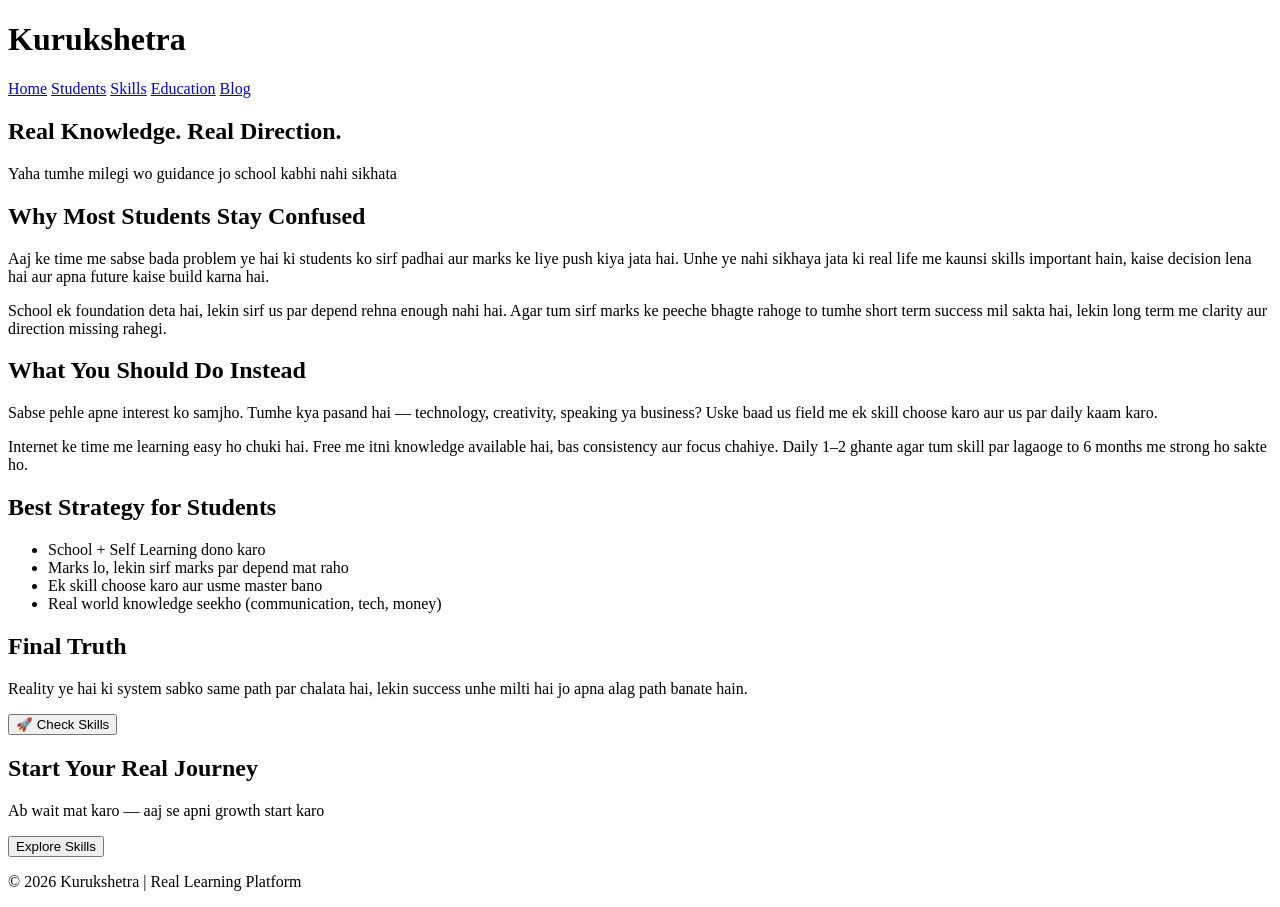
==== blog.html @ 206186b6 "Add files via upload" ====
<!DOCTYPE html>
<html>
<head>
  <title>Real Guidance for Students | Kurukshetra Blog</title>
  <meta name="description" content="Students ke liye real guidance, skills, education system ki reality aur life direction. Yaha se apni growth ka real start kare.">
  <link rel="stylesheet" href="style.css">
  <link rel="icon" href="icon.png">
  <meta charset="UTF-8">
  <meta name="viewport" content="width=device-width, initial-scale=1.0">
</head>

<body>

<!-- HEADER -->
<header>
  <h1>Kurukshetra</h1>
  <nav class="menu">
    <a href="index.html">Home</a>
    <a href="students.html">Students</a>
    <a href="skills.html">Skills</a>
    <a href="education.html">Education</a>
    <a href="#" class="active">Blog</a>
  </nav>
</header>

<!-- HERO -->
<section class="hero">
  <h2>Real Knowledge. Real Direction.</h2>
  <p>Yaha tumhe milegi wo guidance jo school kabhi nahi sikhata</p>
</section>

<!-- MAIN BLOG -->
<section class="blog">

  <h2>Why Most Students Stay Confused</h2>

  <p>
    Aaj ke time me sabse bada problem ye hai ki students ko sirf padhai aur marks ke liye push kiya jata hai.
    Unhe ye nahi sikhaya jata ki real life me kaunsi skills important hain, kaise decision lena hai aur apna future kaise build karna hai.
  </p>

  <p>
    School ek foundation deta hai, lekin sirf us par depend rehna enough nahi hai.
    Agar tum sirf marks ke peeche bhagte rahoge to tumhe short term success mil sakta hai,
    lekin long term me clarity aur direction missing rahegi.
  </p>

  <h2>What You Should Do Instead</h2>

  <p>
    Sabse pehle apne interest ko samjho. Tumhe kya pasand hai — technology, creativity, speaking ya business?
    Uske baad us field me ek skill choose karo aur us par daily kaam karo.
  </p>

  <p>
    Internet ke time me learning easy ho chuki hai. Free me itni knowledge available hai,
    bas consistency aur focus chahiye. Daily 1–2 ghante agar tum skill par lagaoge to 6 months me strong ho sakte ho.
  </p>

  <h2>Best Strategy for Students</h2>

  <ul>
    <li>School + Self Learning dono karo</li>
    <li>Marks lo, lekin sirf marks par depend mat raho</li>
    <li>Ek skill choose karo aur usme master bano</li>
    <li>Real world knowledge seekho (communication, tech, money)</li>
  </ul>

  <h2>Final Truth</h2>

  <p>
    Reality ye hai ki system sabko same path par chalata hai,
    lekin success unhe milti hai jo apna alag path banate hain.
  </p>

</section>
<button class="check-btn-pro" onclick="location.href='skills.html'">
  🚀 Check Skills
</button>

<!-- CTA -->
<section class="cta-pro">
  <div class="cta-box">
    <h2>Start Your Real Journey</h2>
    <p>Ab wait mat karo — aaj se apni growth start karo</p>

    <a href="skills.html">
      <button class="insta-btn">Explore Skills</button>
    </a>
  </div>
</section>

<!-- FOOTER -->
<footer>
  <p>© 2026 Kurukshetra | Real Learning Platform</p>
</footer>

</body>
</html>
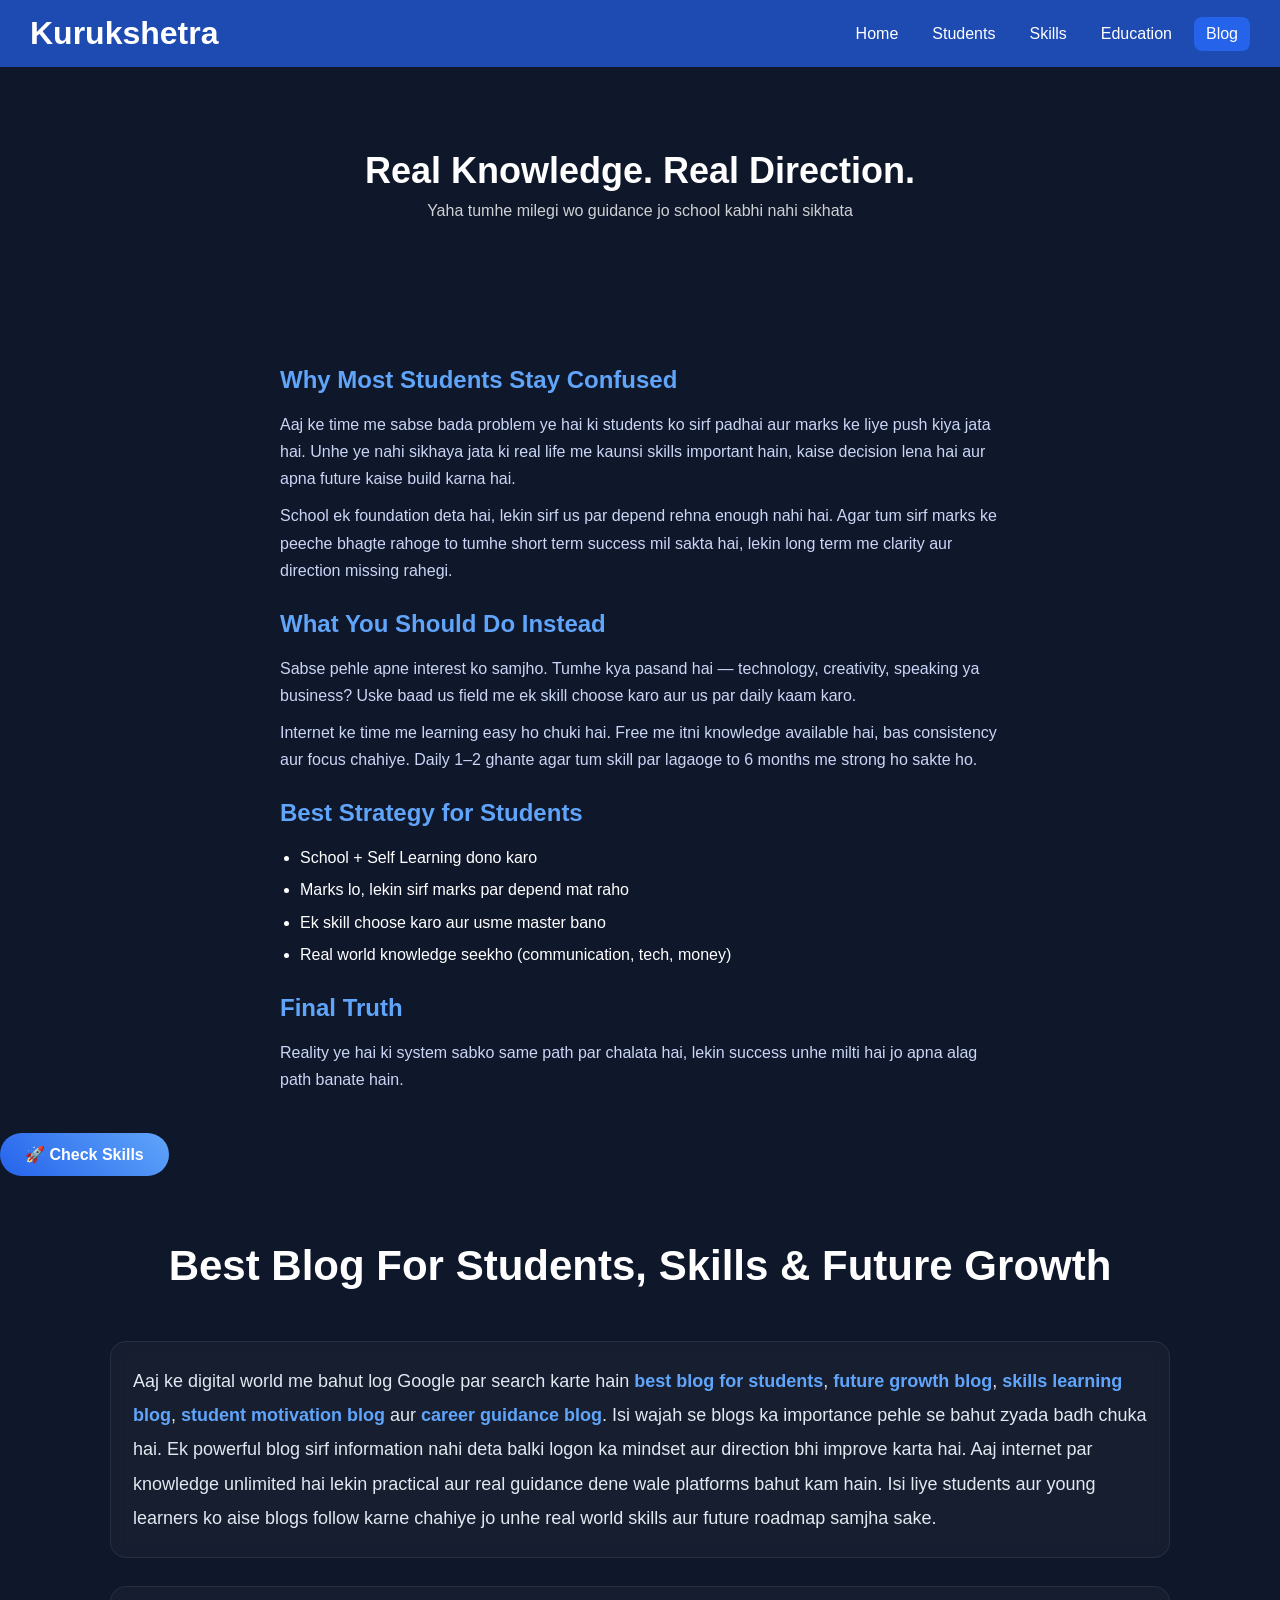
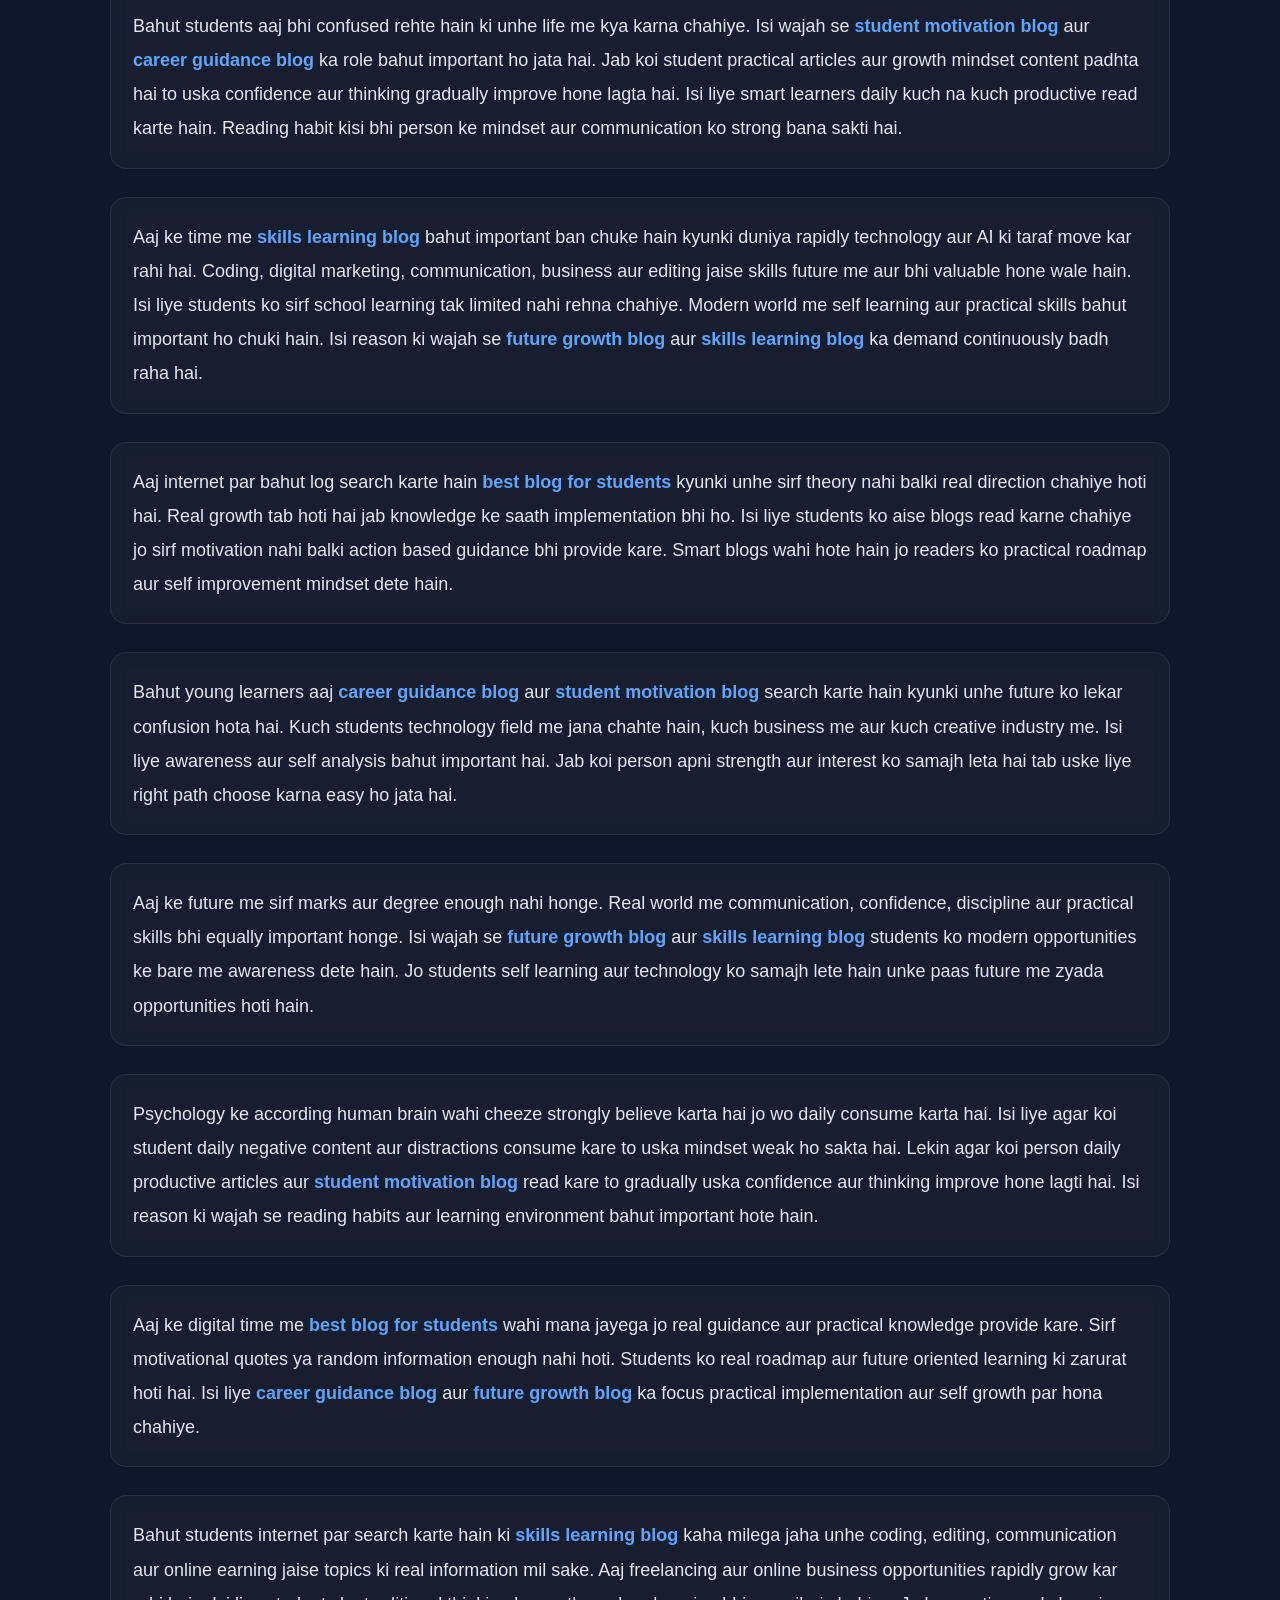
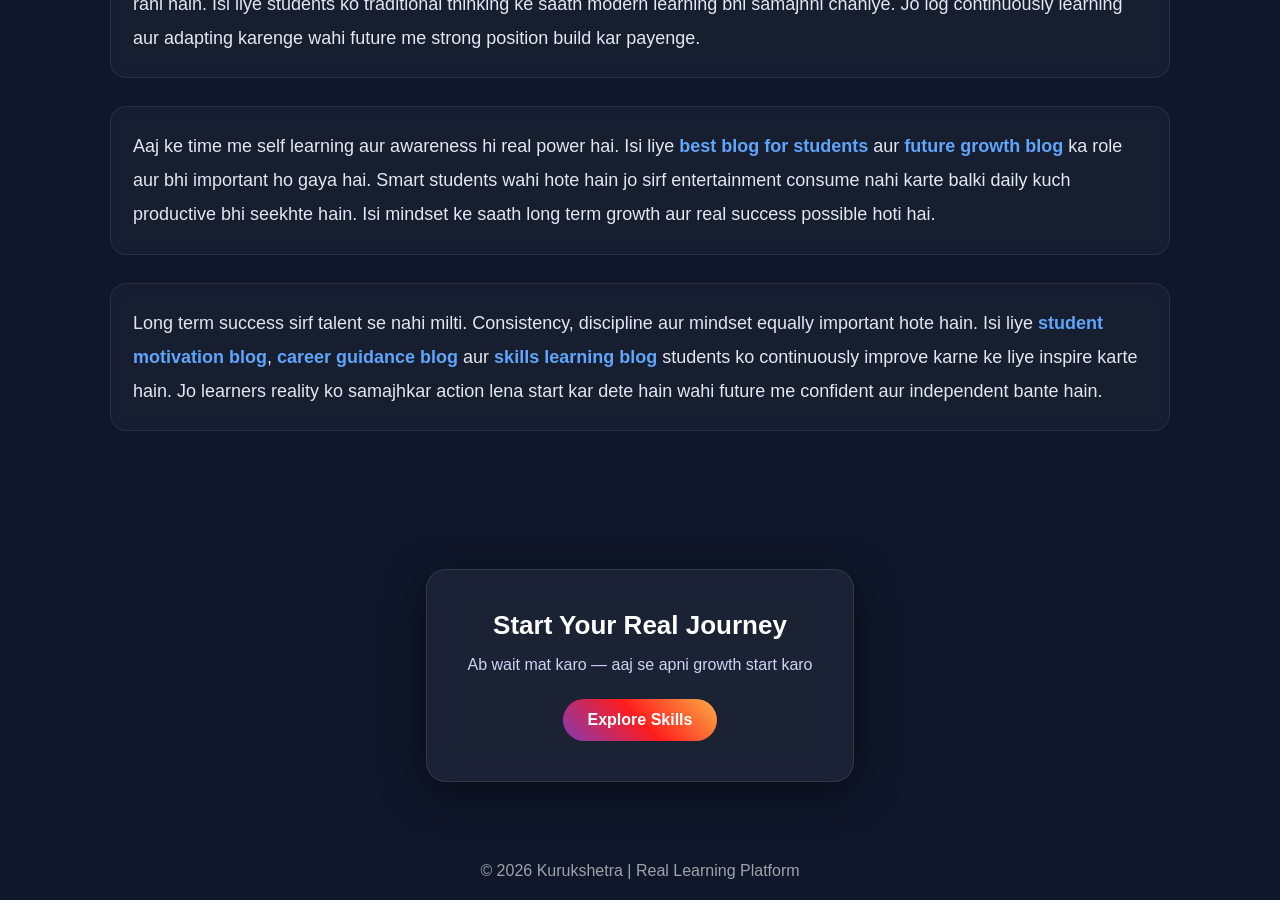
==== commit 20795b94: "Add files via upload" ====
--- a/blog.html
+++ b/blog.html
@@ -2,9 +2,11 @@
 <html>
 <head>
   <title>Real Guidance for Students | Kurukshetra Blog</title>
+  <link rel="icon" type="image/png" href="icon.png">
+  <link rel="apple-touch-icon" href="icon.png">
+  <meta name="theme-color" content="#0f172a">
   <meta name="description" content="Students ke liye real guidance, skills, education system ki reality aur life direction. Yaha se apni growth ka real start kare.">
   <link rel="stylesheet" href="style.css">
-  <link rel="icon" href="icon.png">
   <meta charset="UTF-8">
   <meta name="viewport" content="width=device-width, initial-scale=1.0">
 </head>
@@ -77,6 +79,55 @@
 <button class="check-btn-pro" onclick="location.href='skills.html'">
   🚀 Check Skills
 </button>
+<section class="blog-growth-section">
+
+<h1>Best Blog For Students, Skills & Future Growth</h1>
+
+<p>
+Aaj ke digital world me bahut log Google par search karte hain <b>best blog for students</b>, <b>future growth blog</b>, <b>skills learning blog</b>, <b>student motivation blog</b> aur <b>career guidance blog</b>. Isi wajah se blogs ka importance pehle se bahut zyada badh chuka hai. Ek powerful blog sirf information nahi deta balki logon ka mindset aur direction bhi improve karta hai. Aaj internet par knowledge unlimited hai lekin practical aur real guidance dene wale platforms bahut kam hain. Isi liye students aur young learners ko aise blogs follow karne chahiye jo unhe real world skills aur future roadmap samjha sake.
+</p>
+
+<p>
+Bahut students aaj bhi confused rehte hain ki unhe life me kya karna chahiye. Isi wajah se <b>student motivation blog</b> aur <b>career guidance blog</b> ka role bahut important ho jata hai. Jab koi student practical articles aur growth mindset content padhta hai to uska confidence aur thinking gradually improve hone lagta hai. Isi liye smart learners daily kuch na kuch productive read karte hain. Reading habit kisi bhi person ke mindset aur communication ko strong bana sakti hai.
+</p>
+
+<p>
+Aaj ke time me <b>skills learning blog</b> bahut important ban chuke hain kyunki duniya rapidly technology aur AI ki taraf move kar rahi hai. Coding, digital marketing, communication, business aur editing jaise skills future me aur bhi valuable hone wale hain. Isi liye students ko sirf school learning tak limited nahi rehna chahiye. Modern world me self learning aur practical skills bahut important ho chuki hain. Isi reason ki wajah se <b>future growth blog</b> aur <b>skills learning blog</b> ka demand continuously badh raha hai.
+</p>
+
+<p>
+Aaj internet par bahut log search karte hain <b>best blog for students</b> kyunki unhe sirf theory nahi balki real direction chahiye hoti hai. Real growth tab hoti hai jab knowledge ke saath implementation bhi ho. Isi liye students ko aise blogs read karne chahiye jo sirf motivation nahi balki action based guidance bhi provide kare. Smart blogs wahi hote hain jo readers ko practical roadmap aur self improvement mindset dete hain.
+</p>
+
+<p>
+Bahut young learners aaj <b>career guidance blog</b> aur <b>student motivation blog</b> search karte hain kyunki unhe future ko lekar confusion hota hai. Kuch students technology field me jana chahte hain, kuch business me aur kuch creative industry me. Isi liye awareness aur self analysis bahut important hai. Jab koi person apni strength aur interest ko samajh leta hai tab uske liye right path choose karna easy ho jata hai.
+</p>
+
+<p>
+Aaj ke future me sirf marks aur degree enough nahi honge. Real world me communication, confidence, discipline aur practical skills bhi equally important honge. Isi wajah se <b>future growth blog</b> aur <b>skills learning blog</b> students ko modern opportunities ke bare me awareness dete hain. Jo students self learning aur technology ko samajh lete hain unke paas future me zyada opportunities hoti hain.
+</p>
+
+<p>
+Psychology ke according human brain wahi cheeze strongly believe karta hai jo wo daily consume karta hai. Isi liye agar koi student daily negative content aur distractions consume kare to uska mindset weak ho sakta hai. Lekin agar koi person daily productive articles aur <b>student motivation blog</b> read kare to gradually uska confidence aur thinking improve hone lagti hai. Isi reason ki wajah se reading habits aur learning environment bahut important hote hain.
+</p>
+
+<p>
+Aaj ke digital time me <b>best blog for students</b> wahi mana jayega jo real guidance aur practical knowledge provide kare. Sirf motivational quotes ya random information enough nahi hoti. Students ko real roadmap aur future oriented learning ki zarurat hoti hai. Isi liye <b>career guidance blog</b> aur <b>future growth blog</b> ka focus practical implementation aur self growth par hona chahiye.
+</p>
+
+<p>
+Bahut students internet par search karte hain ki <b>skills learning blog</b> kaha milega jaha unhe coding, editing, communication aur online earning jaise topics ki real information mil sake. Aaj freelancing aur online business opportunities rapidly grow kar rahi hain. Isi liye students ko traditional thinking ke saath modern learning bhi samajhni chahiye. Jo log continuously learning aur adapting karenge wahi future me strong position build kar payenge.
+</p>
+
+<p>
+Aaj ke time me self learning aur awareness hi real power hai. Isi liye <b>best blog for students</b> aur <b>future growth blog</b> ka role aur bhi important ho gaya hai. Smart students wahi hote hain jo sirf entertainment consume nahi karte balki daily kuch productive bhi seekhte hain. Isi mindset ke saath long term growth aur real success possible hoti hai.
+</p>
+
+<p>
+Long term success sirf talent se nahi milti. Consistency, discipline aur mindset equally important hote hain. Isi liye <b>student motivation blog</b>, <b>career guidance blog</b> aur <b>skills learning blog</b> students ko continuously improve karne ke liye inspire karte hain. Jo learners reality ko samajhkar action lena start kar dete hain wahi future me confident aur independent bante hain.
+</p>
+
+</section>
 
 <!-- CTA -->
 <section class="cta-pro">
--- a/style.css
+++ b/style.css
@@ -0,0 +1,928 @@
+html, body {
+  overflow-x: hidden;
+}
+
+* {
+  margin: 0;
+  padding: 0;
+  box-sizing: border-box;
+  font-family: Arial;
+  box-sizing: border-box;
+  text-decoration: none;
+}
+
+body {
+  padding-top: 70px;
+  background: #0f172a;
+  color: white;
+}
+
+/* HEADER */
+header {
+  display: flex;
+  justify-content: space-between;
+  padding: 15px 30px;
+  background: rgba(37, 99, 235, 0.7);
+  backdrop-filter: blur(12px);
+  position: fixed;
+  top: 0;
+  left: 0;
+  width: 100%;
+  z-index: 9999;
+  align-items: center;
+}
+
+.menu {
+  display: flex;
+  gap: 10px;
+}
+
+.menu a {
+  color: white;
+  padding: 8px 12px;
+  transition: 0.3s;
+}
+
+.menu a:hover {
+  background: white;
+  color: black;
+  border-radius: 8px;
+}
+
+/* HERO */
+.hero {
+  text-align: center;
+  padding: 80px 20px;
+}
+
+.hero h2 {
+  font-size: 36px;
+}
+
+.hero p {
+  margin-top: 10px;
+  opacity: 0.8;
+}
+
+.hero-btns button {
+  margin: 15px;
+  padding: 10px 20px;
+  border: none;
+  background: #2563eb;
+  color: white;
+  border-radius: 10px;
+  cursor: pointer;
+}
+
+.hero-btns .outline {
+  background: transparent;
+  border: 1px solid white;
+}
+
+/* ABOUT */
+.about {
+  margin: 20px;
+  padding: 20px;
+  background: #111827;
+  border-radius: 12px;
+}
+.home-article{
+  max-width:1000px;
+  margin:auto;
+  padding:40px 20px;
+  line-height:1.9;
+  color:#e2e8f0;
+}
+
+.home-article h1{
+  text-align:center;
+  font-size:42px;
+  margin-bottom:30px;
+  color:white;
+}
+
+.home-article p{
+  margin-bottom:22px;
+  font-size:18px;
+}
+
+.home-article b{
+  color:#60a5fa;
+}
+
+/* GRID */
+.main-sections {
+  display: grid;
+  grid-template-columns: repeat(2, 1fr);
+  gap: 20px;
+  padding: 40px;
+}
+
+.box {
+  height: 220px;
+  display: flex;
+  justify-content: center;
+  align-items: center;
+  font-size: 20px;
+  border-radius: 15px;
+  position: relative;
+  overflow: hidden;
+  cursor: pointer;
+  transition: 0.3s;
+  text-box: 10px;
+  color: black;
+  
+}
+
+.box:hover {
+  transform: scale(1.05);
+}
+
+.box::before {
+  content: "";
+  position: absolute;
+  inset: 0;
+  background: rgba(0,0,0,0.6);
+}
+
+/* BACKGROUNDS */
+.students { background: url('students.webp') center/cover; }
+.skills { background: url('skill.png') center/cover; }
+.learning { background: url('learning.png') center/cover; }
+.education { background: url('education.jpg') center/cover; }
+.box-text {
+  background: rgba(0, 0, 0, 0.6); /* dark glass */
+  padding: 10px 20px;
+  border-radius: 10px;
+
+  color: white;
+  font-size: 22px;
+  font-weight: bold;
+
+  backdrop-filter: blur(5px);
+}
+/* FEATURES */
+.features {
+  text-align: center;
+  padding: 40px;
+}
+
+.feature-box {
+  display: grid;
+  gap: 10px;
+  margin-top: 20px;
+}
+
+/* ROADMAP */
+.roadmap {
+  text-align: center;
+  padding: 40px;
+}
+
+.steps div {
+  margin: 10px 0;
+}
+
+/* SKILLS */
+.skills-preview {
+  text-align: center;
+  padding: 40px;
+}
+.skills-article{
+  max-width:1000px;
+  margin:auto;
+  padding:40px 20px;
+  line-height:1.9;
+  color:#e2e8f0;
+}
+
+.skills-article h1{
+  text-align:center;
+  font-size:42px;
+  margin-bottom:30px;
+  color:white;
+}
+
+.skills-article p{
+  margin-bottom:22px;
+  font-size:18px;
+}
+
+.skills-article b{
+  color:#60a5fa;
+}
+.future-skills-section{
+  max-width: 1100px;
+  margin: auto;
+  padding: 50px 20px;
+  line-height: 1.9;
+  color: #e2e8f0;
+}
+
+.future-skills-section h1{
+  text-align: center;
+  font-size: 42px;
+  margin-bottom: 35px;
+  color: white;
+  font-weight: bold;
+}
+
+.future-skills-section p{
+  margin-bottom: 28px;
+  font-size: 18px;
+  background: rgba(255,255,255,0.03);
+  padding: 20px;
+  border-radius: 16px;
+  border: 1px solid rgba(255,255,255,0.08);
+  backdrop-filter: blur(8px);
+  transition: 0.3s;
+}
+
+.future-skills-section p:hover{
+  transform: translateY(-4px);
+  border-color: rgba(96,165,250,0.5);
+  box-shadow: 0 0 20px rgba(37,99,235,0.2);
+}
+
+.future-skills-section b{
+  color: #60a5fa;
+  font-weight: bold;
+}
+
+/* Scroll smooth */
+html{
+  scroll-behavior: smooth;
+}
+
+/* Mobile Responsive */
+@media (max-width:768px){
+
+  .future-skills-section{
+    padding: 30px 15px;
+  }
+
+  .future-skills-section h1{
+    font-size: 30px;
+  }
+
+  .future-skills-section p{
+    font-size: 16px;
+    padding: 16px;
+  }
+
+}
+.skill-items {
+  display: flex;
+  justify-content: center;
+  gap: 20px;
+  margin-top: 20px;
+}
+
+/* QUOTE */
+.quote {
+  text-align: center;
+  padding: 40px;
+  font-style: italic;
+  opacity: 0.8;
+}
+
+/* CTA */
+.cta {
+  text-align: center;
+  padding: 40px;
+}
+
+.cta button {
+  padding: 10px 20px;
+  background: #2563eb;
+  border: none;
+  border-radius: 10px;
+  color: white;
+}
+
+/* FOOTER */
+footer {
+  text-align: center;
+  padding: 20px;
+  opacity: 0.6;
+}
+
+/* MOBILE */
+@media (max-width: 768px) {
+  .main-sections {
+    grid-template-columns: 1fr;
+  }
+
+  .skill-items {
+    flex-direction: column;
+  }
+
+  header {
+    flex-direction: column;
+    gap: 10px;
+  }
+}
+/* students */
+.menu a.active {
+  background: #2563eb;
+  color: white;
+  border-radius: 8px;
+}
+.article-section {
+  max-width: 1000px;
+  margin: auto;
+  padding: 40px 20px;
+  line-height: 1.9;
+  color: #e2e8f0;
+}
+
+.article-section h1 {
+  font-size: 42px;
+  margin-bottom: 20px;
+  color: white;
+  text-align: center;
+}
+
+.article-section h2 {
+  margin-top: 40px;
+  margin-bottom: 15px;
+  color: #60a5fa;
+  border-left: 4px solid #2563eb;
+  padding-left: 10px;
+}
+
+.article-section p {
+  margin-bottom: 20px;
+  font-size: 18px;
+}
+
+.article-section b {
+  color: #60a5fa;
+}
+
+.video-section {
+  text-align: center;
+  padding: 40px;
+}
+
+.video-card {
+  position: relative;
+  max-width: 600px;
+  margin: auto;
+  cursor: pointer;
+}
+
+.video-card img {
+  width: 100%;
+  border-radius: 12px;
+}
+
+/* ▶ play button */
+.play-btn {
+  position: absolute;
+  top: 50%;
+  left: 50%;
+  transform: translate(-50%, -50%);
+  font-size: 50px;
+  color: white;
+  background: rgba(0,0,0,0.6);
+  padding: 10px 20px;
+  border-radius: 50%;
+}
+
+/* Skills */
+.skills-grid {
+  display: grid;
+  grid-template-columns: repeat(2, 1fr);
+  gap: 20px;
+  padding: 40px;
+  background: linear-gradient(135deg, #020617, #0f172a);
+  border-radius: 20px;
+
+}
+
+.skill-card {
+  background: rgba(255, 255, 255, 0.05); /* transparent glass */
+  backdrop-filter: blur(10px);
+  -webkit-backdrop-filter: blur(10px);
+
+  border: 1px solid rgba(255, 255, 255, 0.1);
+  border-radius: 15px;
+
+  padding: 20px;
+  transition: all 0.3s ease;
+
+  box-shadow: 0 8px 25px rgba(0, 0, 0, 0.3);
+}
+
+.skill-card:hover {
+  transform: translateY(-8px) scale(1.02);
+
+  border: 1px solid rgba(37, 99, 235, 0.6);
+
+  box-shadow: 0 10px 30px rgba(37, 99, 235, 0.3);
+}
+}
+
+.skill-card h3 {
+  margin-bottom: 10px;
+}
+
+.skill-card ul {
+  margin-top: 10px;
+  padding-left: 15px;
+}
+
+.skill-card li {
+  margin: 5px 0;
+}
+
+/* mobile */
+@media (max-width: 768px) {
+  .skills-grid {
+    grid-template-columns: 1fr;
+  }
+}
+.skill-card h3 {
+  color: #60a5fa; /* blue highlight */
+}
+
+.skill-card p {
+  color: #cbd5f5;
+}
+
+.skill-card li {
+  color: #e2e8f0;
+}
+.skill-card:nth-child(1) { border-left: 4px solid #3b82f6; }
+.skill-card:nth-child(2) { border-left: 4px solid #ec4899; }
+.skill-card:nth-child(3) { border-left: 4px solid #f59e0b; }
+.skill-card:nth-child(4) { border-left: 4px solid #10b981; }
+.skill-card:nth-child(5) { border-left: 4px solid #8b5cf6; }
+
+.cta-pro {
+  display: flex;
+  justify-content: center;
+  align-items: center;
+  padding: 60px 20px;
+}
+
+/* main glass box */
+.cta-box {
+  max-width: 600px;
+  text-align: center;
+
+  background: rgba(255, 255, 255, 0.05);
+  backdrop-filter: blur(15px);
+  -webkit-backdrop-filter: blur(15px);
+
+  border: 1px solid rgba(255, 255, 255, 0.1);
+  border-radius: 20px;
+
+  padding: 40px;
+
+  box-shadow: 0 10px 40px rgba(0,0,0,0.5);
+
+  transition: 0.3s;
+}
+
+/* hover lift */
+.cta-box:hover {
+  transform: translateY(-8px);
+  box-shadow: 0 15px 50px rgba(37, 99, 235, 0.4);
+}
+
+.cta-box h2 {
+  font-size: 26px;
+  margin-bottom: 15px;
+}
+
+.cta-box p {
+  color: #cbd5f5;
+  margin-bottom: 10px;
+}
+
+/* highlight line */
+.highlight {
+  color: #60a5fa;
+  font-size: 18px;
+  margin: 15px 0;
+}
+
+/* insta button */
+.insta-btn {
+  margin-top: 15px;
+  padding: 12px 25px;
+
+  border: none;
+  border-radius: 30px;
+
+  background: linear-gradient(45deg, #833ab4, #fd1d1d, #fcb045);
+  color: white;
+  font-size: 16px;
+  font-weight: bold;
+
+  cursor: pointer;
+  transition: 0.3s;
+}
+
+/* hover glow */
+.insta-btn:hover {
+  transform: scale(1.05);
+  box-shadow: 0 0 20px rgba(253, 29, 29, 0.6);
+}
+
+/* education */
+.edu-grid {
+  display: grid;
+  grid-template-columns: repeat(2, 1fr);
+  gap: 20px;
+  padding: 40px;
+}
+.education-article{
+  max-width:1000px;
+  margin:auto;
+  padding:40px 20px;
+  line-height:1.9;
+  color:#e2e8f0;
+}
+
+.education-article h1{
+  text-align:center;
+  font-size:42px;
+  margin-bottom:30px;
+  color:white;
+}
+
+.education-article p{
+  margin-bottom:22px;
+  font-size:18px;
+}
+
+.education-article b{
+  color:#60a5fa;
+}
+
+.edu-card {
+  background: rgba(255,255,255,0.05);
+  backdrop-filter: blur(10px);
+
+  border: 1px solid rgba(255,255,255,0.1);
+  border-radius: 15px;
+
+  padding: 20px;
+  transition: 0.3s;
+}
+
+.edu-card:hover {
+  transform: translateY(-5px);
+  border: 1px solid #2563eb;
+}
+
+/* mobile */
+@media (max-width: 768px) {
+  .edu-grid {
+    grid-template-columns: 1fr;
+  }
+}
+
+.video-section {
+  padding: 40px;
+  text-align: center;
+}
+
+.video-grid {
+  display: grid;
+  grid-template-columns: repeat(3, 1fr);
+  gap: 20px;
+  margin-top: 30px;
+}
+
+/* card */
+.video-card {
+  position: relative;
+  text-decoration: none;
+  color: white;
+  transition: 0.3s;
+}
+
+/* thumbnail */
+.video-card img {
+  width: 100%;
+  border-radius: 12px;
+}
+
+/* play icon */
+.play-icon {
+  position: absolute;
+  top: 40%;
+  left: 50%;
+  transform: translate(-50%, -50%);
+  font-size: 40px;
+  background: rgba(0,0,0,0.6);
+  padding: 10px 15px;
+  border-radius: 50%;
+}
+
+/* title */
+.video-card p {
+  margin-top: 10px;
+  font-size: 14px;
+  opacity: 0.9;
+}
+
+/* hover effect */
+.video-card:hover {
+  transform: scale(1.05);
+}
+
+/* mobile */
+@media (max-width: 768px) {
+  .video-grid {
+    grid-template-columns: 1fr;
+  }
+}
+
+.float-btn {
+  position: fixed;
+  bottom: 20px;
+  right: 20px;
+
+  width: 60px;
+  height: 60px;
+
+  background: linear-gradient(45deg, #833ab4, #fd1d1d, #fcb045);
+  color: white;
+
+  display: flex;
+  justify-content: center;
+  align-items: center;
+
+  border-radius: 50%;
+  font-size: 26px;
+
+  text-decoration: none;
+  z-index: 9999;
+
+  box-shadow: 0 5px 20px rgba(0,0,0,0.4);
+
+  transition: 0.3s;
+}
+
+/* hover effect */
+.float-btn:hover {
+  transform: scale(1.1);
+  box-shadow: 0 0 25px rgba(253, 29, 29, 0.7);
+}
+
+
+.popup {
+  position: fixed;
+  top: 0;
+  left: 0;
+  width: 100%;
+  height: 100%;
+
+  background: rgba(0,0,0,0.7);
+
+  display: none;
+  justify-content: center;
+  align-items: center;
+
+  z-index: 9999;
+}
+
+.popup-box {
+  background: #111827;
+  color: white;
+  padding: 30px;
+  border-radius: 15px;
+  text-align: center;
+  width: 300px;
+
+  box-shadow: 0 10px 40px rgba(0,0,0,0.5);
+}
+
+.popup-buttons button {
+  margin: 10px;
+  padding: 10px 20px;
+  border: none;
+  border-radius: 8px;
+  cursor: pointer;
+}
+
+.popup-buttons button:first-child {
+  background: #2563eb;
+  color: white;
+}
+
+.popup-buttons button:last-child {
+  background: #374151;
+  color: white;
+}
+.popup-text {
+  margin: 15px 0;
+  font-size: 14px;
+  line-height: 1.5;
+  color: #cbd5f5;
+}
+/* Blog */
+.blog {
+  padding: 40px;
+  max-width: 800px;
+  margin: auto;
+  line-height: 1.7;
+}
+
+.blog h2 {
+  margin-top: 20px;
+  color: #60a5fa;
+}
+
+.blog p {
+  margin-top: 10px;
+  color: #cbd5f5;
+}
+
+.blog ul {
+  margin-top: 10px;
+  padding-left: 20px;
+}
+
+.blog li {
+  margin: 5px 0;
+}
+
+/* learning */
+.start-page {
+  padding: 40px;
+  max-width: 800px;
+  margin: auto;
+  line-height: 1.7;
+}
+
+.start-page h2 {
+  margin-top: 20px;
+  color: #60a5fa;
+}
+
+.start-page p {
+  margin-top: 10px;
+  color: #cbd5f5;
+}
+.check-btn-pro {
+  padding: 12px 25px;
+  border: none;
+  border-radius: 30px;
+
+  background: linear-gradient(45deg, #2563eb, #60a5fa);
+  color: white;
+  font-size: 16px;
+  font-weight: bold;
+
+  cursor: pointer;
+  transition: 0.3s;
+}
+
+.check-btn-pro:hover {
+  transform: scale(1.08);
+  box-shadow: 0 0 20px rgba(37, 99, 235, 0.6);
+}
+.options {
+  display: flex;
+  flex-wrap: wrap;
+  gap: 10px;
+  margin-top: 10px;
+}
+
+.options button {
+  padding: 10px;
+  border: none;
+  border-radius: 10px;
+  background: #2563eb;
+  color: white;
+  cursor: pointer;
+}
+
+.learning-box, .task-box {
+  background: rgba(255,255,255,0.05);
+  padding: 15px;
+  border-radius: 10px;
+  margin-top: 10px;
+}
+.result-box {
+  margin-top: 30px;
+  padding: 20px;
+  background: rgba(255,255,255,0.05);
+  border-radius: 15px;
+  animation: fadeIn 0.5s ease;
+}
+
+@keyframes fadeIn {
+  from {opacity: 0; transform: translateY(15px);}
+  to {opacity: 1; transform: translateY(0);}
+}
+.future-roadmap-section{
+  max-width:1100px;
+  margin:auto;
+  padding:50px 20px;
+  line-height:1.9;
+  color:#e2e8f0;
+}
+
+.future-roadmap-section h1{
+  text-align:center;
+  font-size:42px;
+  margin-bottom:35px;
+  color:white;
+}
+
+.future-roadmap-section p{
+  margin-bottom:28px;
+  font-size:18px;
+  background:rgba(255,255,255,0.03);
+  padding:22px;
+  border-radius:16px;
+  border:1px solid rgba(255,255,255,0.08);
+  backdrop-filter:blur(8px);
+  transition:0.3s;
+}
+
+.future-roadmap-section p:hover{
+  transform:translateY(-4px);
+  border-color:rgba(96,165,250,0.5);
+  box-shadow:0 0 20px rgba(37,99,235,0.2);
+}
+
+.future-roadmap-section b{
+  color:#60a5fa;
+}
+
+@media (max-width:768px){
+
+  .future-roadmap-section{
+    padding:30px 15px;
+  }
+
+  .future-roadmap-section h1{
+    font-size:30px;
+  }
+
+  .future-roadmap-section p{
+    font-size:16px;
+    padding:18px;
+  }
+
+}
+.blog-growth-section{
+  max-width:1100px;
+  margin:auto;
+  padding:50px 20px;
+  line-height:1.9;
+  color:#e2e8f0;
+}
+
+.blog-growth-section h1{
+  text-align:center;
+  font-size:42px;
+  margin-bottom:35px;
+  color:white;
+}
+
+.blog-growth-section p{
+  margin-bottom:28px;
+  font-size:18px;
+  background:rgba(255,255,255,0.03);
+  padding:22px;
+  border-radius:16px;
+  border:1px solid rgba(255,255,255,0.08);
+  backdrop-filter:blur(8px);
+  transition:0.3s;
+}
+
+.blog-growth-section p:hover{
+  transform:translateY(-4px);
+  border-color:rgba(96,165,250,0.5);
+  box-shadow:0 0 20px rgba(37,99,235,0.2);
+}
+
+.blog-growth-section b{
+  color:#60a5fa;
+}
+
+@media (max-width:768px){
+
+  .blog-growth-section{
+    padding:30px 15px;
+  }
+
+  .blog-growth-section h1{
+    font-size:30px;
+  }
+
+  .blog-growth-section p{
+    font-size:16px;
+    padding:18px;
+  }
+
+}
